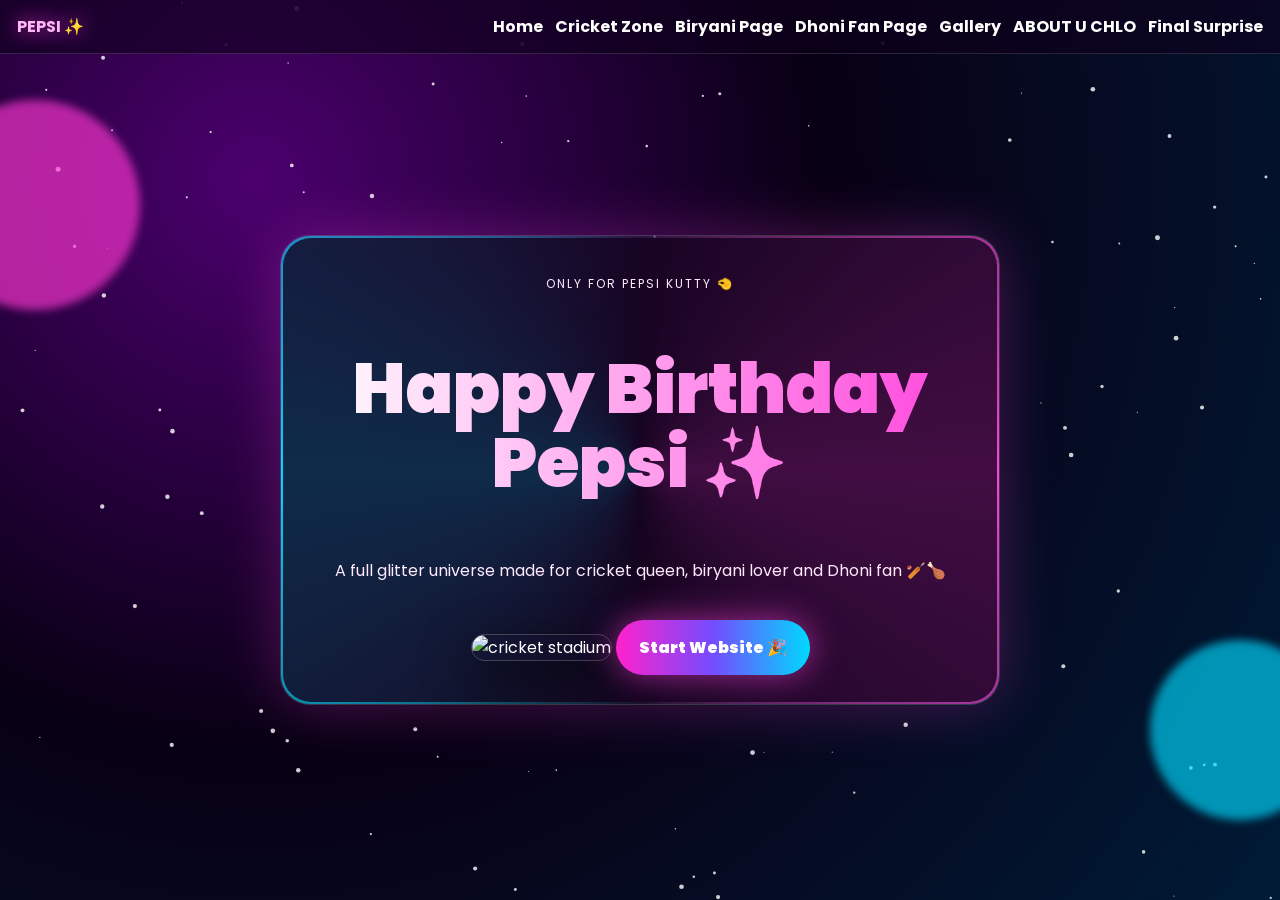
==== index.html @ fca7cf73 "Pepsi birthday website" ====
<!DOCTYPE html>
<html lang="en">
<head>
  <meta charset="UTF-8">
  <meta name="viewport" content="width=device-width, initial-scale=1.0">
  <title>Home | Pepsi Universe</title>
  <link rel="stylesheet" href="style.css">
</head>
<body>
<canvas id="stars"></canvas>

<div id="loader">
  <div class="loader-ring"></div>
  <h1>Pepsi Universe ✨</h1>
  <p>glitter loading...</p>
</div>

<nav>
  <b>PEPSI ✨</b>
  <button id="menu">☰</button>
  <div id="navLinks"><a href="index.html">Home</a><a href="cricket.html">Cricket Zone</a><a href="biryani.html">Biryani Page</a><a href="dhoni.html">Dhoni Fan Page</a><a href="gallery.html">Gallery</a><a href="about.html">ABOUT U CHLO</a><a href="final.html">Final Surprise</a></div>
</nav>


<main class="screen hero">
  <div class="orb orb1"></div><div class="orb orb2"></div>
  <section class="glass hero-box reveal">
    <p class="tag">ONLY FOR PEPSI KUTTY 🤏</p>
    <h1>Happy Birthday<br><span>Pepsi ✨</span></h1>
    <p>A full glitter universe made for cricket queen, biryani lover and Dhoni fan 🏏🍗</p>
    <img class="hero-img" src="https://images.unsplash.com/photo-1531415074968-036ba1b575da?auto=format&fit=crop&w=900&q=80" alt="cricket stadium">
    <a class="btn" href="cricket.html">Start Website 🎉</a>
  </section>
</main>


<script src="script.js"></script>
</body>
</html>
---- style.css ----
@import url('https://fonts.googleapis.com/css2?family=Poppins:wght@400;700;900&display=swap');

*{
box-sizing:border-box;
}

html{
scroll-behavior:smooth;
}

body{
margin:0;
font-family:Poppins,sans-serif;
color:white;
background:#080014;
overflow-x:hidden;
}

#stars{
position:fixed;
inset:0;
z-index:-5;
background:radial-gradient(circle at 20% 20%,#4b006e,#080014 45%,#001b36);
}

#loader{
position:fixed;
inset:0;
background:#070011;
z-index:999;
display:flex;
flex-direction:column;
align-items:center;
justify-content:center;
transition:1s ease;
}

#loader.hide{
opacity:0;
pointer-events:none;
transform:scale(1.2);
}

.loader-ring{
width:90px;
height:90px;
border-radius:50%;
border:5px solid #ffffff22;
border-top-color:#ff43dc;
border-right-color:#00d9ff;
animation:spin 1s linear infinite;
box-shadow:0 0 35px #ff43dc;
}

@keyframes spin{
to{
transform:rotate(360deg);
}
}

#loader h1{
font-size:34px;
background:linear-gradient(90deg,#fff,#ff75e8,#72e9ff);
-webkit-background-clip:text;
color:transparent;
}

nav{
position:fixed;
top:0;
left:0;
right:0;
z-index:99;
display:flex;
justify-content:space-between;
align-items:center;
padding:14px 17px;
background:#10001d99;
backdrop-filter:blur(14px);
border-bottom:1px solid #ffffff22;
}

nav b{
color:#ffb8f5;
text-shadow:0 0 20px #ff43dc;
}

#menu{
background:#ffffff17;
color:white;
border:1px solid #ffffff30;
border-radius:10px;
padding:8px 12px;
font-size:20px;
}

#navLinks{
display:none;
position:absolute;
top:58px;
right:15px;
background:#120020f3;
border:1px solid #ffffff22;
border-radius:18px;
padding:14px;
flex-direction:column;
gap:12px;
}

#navLinks.show{
display:flex;
}

#navLinks a{
color:white;
text-decoration:none;
font-weight:700;
}

.screen{
min-height:100vh;
padding:95px 18px 55px;
display:flex;
flex-direction:column;
justify-content:center;
align-items:center;
text-align:center;
position:relative;
overflow:hidden;
}

.hero-box,
.glass,
.tilt-card,
.letter,
.final-box{
width:min(720px,100%);
padding:25px;
border-radius:30px;
background:#ffffff12;
border:1px solid #ffffff25;
backdrop-filter:blur(18px);
box-shadow:0 0 60px #ff43dc44;
position:relative;
overflow:hidden;
}

.hero-box:before,
.glass:before,
.tilt-card:before,
.letter:before,
.final-box:before{
content:"";
position:absolute;
inset:-80px;
background:conic-gradient(transparent,#ff43dc,transparent,#00d9ff,transparent);
animation:spin 6s linear infinite;
z-index:-2;
}

.hero-box:after,
.glass:after,
.tilt-card:after,
.letter:after,
.final-box:after{
content:"";
position:absolute;
inset:2px;
background:#13001dcc;
border-radius:28px;
z-index:-1;
}

.tag{
letter-spacing:2px;
font-size:12px;
color:#ffd4fa;
}

.hero h1,
.page-title,
.final h1{
font-size:44px;
line-height:1.05;
font-weight:900;
background:linear-gradient(90deg,#fff,#ff43dc,#00d9ff,#fff);
background-size:300%;
-webkit-background-clip:text;
color:transparent;
animation:gradientMove 5s linear infinite,glow 3s infinite,floatTitle 4s ease-in-out infinite;
}

@keyframes gradientMove{
to{
background-position:300%;
}
}

@keyframes glow{
50%{
text-shadow:0 0 40px #ff43dc,0 0 80px #00d9ff;
}
}

@keyframes floatTitle{
50%{
transform:translateY(-12px);
}
}

.hero-box p,
.glass p,
.letter p,
.final-box p{
line-height:1.8;
color:#ffeafd;
}

.btn,
#blast{
border:0;
margin-top:18px;
display:inline-block;
padding:15px 23px;
border-radius:999px;
color:white;
text-decoration:none;
font-weight:900;
background:linear-gradient(90deg,#ff22cc,#744cff,#00d9ff);
box-shadow:0 0 34px #ff43dc99;
cursor:pointer;
animation:pulse 1.5s infinite;
}

@keyframes pulse{
50%{
transform:scale(1.06);
box-shadow:0 0 55px #00d9ff99;
}
}

.hero-img,
.wide-img{
width:min(720px,100%);
height:250px;
object-fit:cover;
border-radius:25px;
border:1px solid #ffffff33;
box-shadow:0 18px 50px #000a;
margin:18px 0;
animation:imageFloat 5s ease-in-out infinite;
}

@keyframes imageFloat{
50%{
transform:translateY(-12px) scale(1.02);
}
}

.orb{
position:absolute;
border-radius:50%;
filter:blur(4px);
opacity:.65;
animation:orb 7s infinite ease-in-out;
}

.orb1{
width:210px;
height:210px;
background:#ff37d1;
left:-70px;
top:100px;
}

.orb2{
width:180px;
height:180px;
background:#00d9ff;
right:-50px;
bottom:80px;
animation-delay:2s;
}

@keyframes orb{
50%{
transform:translateY(-60px) scale(1.15);
}
}

.stadium:before{
content:"";
position:absolute;
inset:0;
background:linear-gradient(70deg,transparent,#ffffff22,transparent);
animation:sweep 3s infinite alternate;
}

@keyframes sweep{
from{
transform:translateX(-60%) rotate(10deg);
}
to{
transform:translateX(60%) rotate(-10deg);
}
}

.scoreboard{
width:min(700px,100%);
display:grid;
grid-template-columns:1fr 1fr;
gap:14px;
margin:20px 0;
}

.scoreboard div,
.mini-card{
background:#ffffff12;
border:1px solid #ffffff25;
backdrop-filter:blur(16px);
border-radius:24px;
padding:18px;
box-shadow:0 0 35px #0008;
}

.scoreboard small{
display:block;
color:#bdf6ff;
}

.scoreboard strong{
font-size:27px;
color:#ffb8f7;
}

/* DHONI PAGE IMAGE GRID */

.image-grid{
width:min(780px,100%);
display:grid;
grid-template-columns:1fr 1fr;
gap:18px;
margin:20px 0;
}

.image-grid img{
width:100%;
height:220px;
object-fit:cover;
border-radius:25px;
border:1px solid #ffffff33;
box-shadow:0 14px 40px #0008;
transition:.4s;
}

.image-grid img:hover{
transform:scale(1.04) rotate(1deg);
}

/* GALLERY PAGE 9:16 GRID */

.gallery-grid{
width:100%;
max-width:1000px;
display:grid;
grid-template-columns:repeat(auto-fit,minmax(170px,1fr));
gap:24px;
margin-top:30px;
align-items:start;
}

/* IMPORTANT: CRINGE IMAGES TRUE 9:16 */

.cringe-img{
display:block;
width:100%;
aspect-ratio:9/16;
height:auto;
object-fit:cover;
border-radius:28px;
border:1px solid rgba(255,255,255,.18);
box-shadow:0 25px 60px rgba(0,0,0,.55);
transition:.5s;
background:#12001d;
}

.cringe-img:hover{
transform:translateY(-12px) scale(1.03);
box-shadow:0 35px 80px rgba(255,20,180,.35);
}

.tilt-card{
animation:tilt 4s infinite ease-in-out;
}

@keyframes tilt{
50%{
transform:perspective(700px) rotateX(6deg) rotateY(-6deg);
}
}

.cards{
width:min(700px,100%);
display:grid;
grid-template-columns:1fr 1fr;
gap:14px;
margin-top:18px;
}

.mini-card{
font-weight:900;
}

.letter{
text-align:left;
}

.letter h3{
text-align:center;
color:#ffb6f5;
}

.center{
color:#ffd9fb;
}

.final-box{
padding:38px 22px;
}

.reveal{
opacity:0;
transform:translateY(80px) scale(.9);
transition:1.2s cubic-bezier(.16,.84,.44,1);
}

.reveal.show{
opacity:1;
transform:translateY(0) scale(1);
}

.confetti{
position:fixed;
top:-20px;
width:10px;
height:16px;
z-index:999;
animation:fall 3.4s linear forwards;
}

@keyframes fall{
to{
transform:translateY(110vh) rotate(900deg);
}
}

/* MOBILE */

@media(max-width:700px){

.gallery-grid{
grid-template-columns:1fr;
max-width:360px;
}

.image-grid{
grid-template-columns:1fr;
}

.scoreboard,
.cards{
grid-template-columns:1fr;
}

.hero h1,
.page-title,
.final h1{
font-size:38px;
}

.hero-img,
.wide-img{
height:210px;
}

}

/* DESKTOP NAV */

@media(min-width:850px){

#menu{
display:none;
}

#navLinks{
display:flex;
position:static;
flex-direction:row;
background:transparent;
border:0;
padding:0;
}

.screen{
padding-inline:55px;
}

.hero h1,
.page-title,
.final h1{
font-size:70px;
}

}
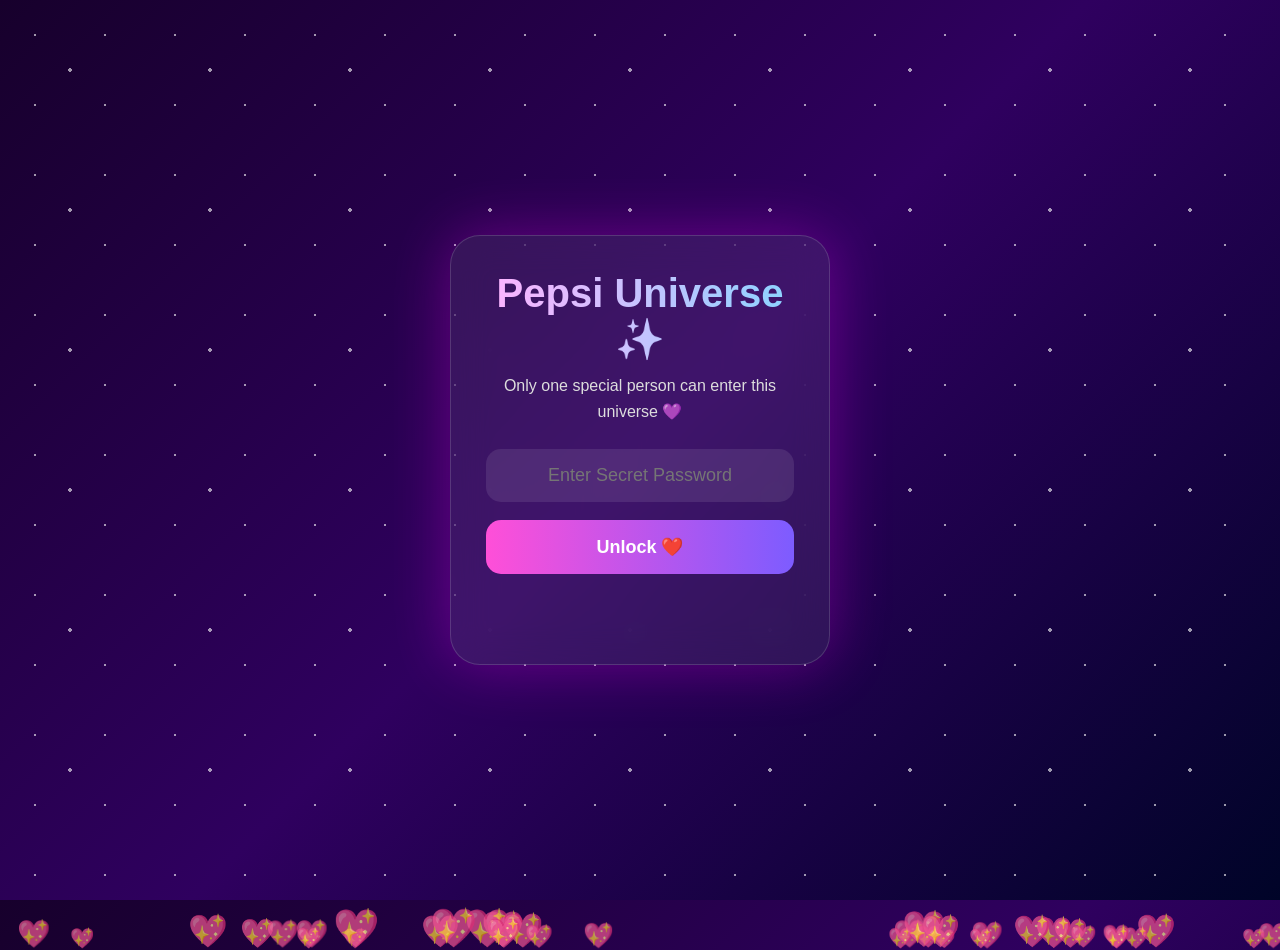
==== commit 31ef12b3: "Added password entry page" ====
--- a/index.html
+++ b/index.html
@@ -1,39 +1,239 @@
 <!DOCTYPE html>
 <html lang="en">
 <head>
-  <meta charset="UTF-8">
-  <meta name="viewport" content="width=device-width, initial-scale=1.0">
-  <title>Home | Pepsi Universe</title>
-  <link rel="stylesheet" href="style.css">
+<meta charset="UTF-8">
+<meta name="viewport" content="width=device-width, initial-scale=1.0">
+<title>Pepsi Universe ✨</title>
+
+<style>
+*{
+    margin:0;
+    padding:0;
+    box-sizing:border-box;
+    font-family:Arial,Helvetica,sans-serif;
+}
+
+body{
+    overflow:hidden;
+    height:100vh;
+    display:flex;
+    justify-content:center;
+    align-items:center;
+    background:linear-gradient(135deg,#17002c,#2f005f,#000428);
+    position:relative;
+}
+
+/* Stars */
+body::before{
+    content:"";
+    position:absolute;
+    inset:0;
+    background-image:
+    radial-gradient(white 1px,transparent 1px),
+    radial-gradient(white 2px,transparent 2px);
+    background-size:70px 70px,140px 140px;
+    animation:moveStars 60s linear infinite;
+    opacity:.6;
+}
+
+@keyframes moveStars{
+    from{transform:translateY(0);}
+    to{transform:translateY(400px);}
+}
+
+/* Floating hearts */
+
+.heart{
+    position:absolute;
+    bottom:-50px;
+    color:#ff69b4;
+    animation:float 12s linear infinite;
+    opacity:.7;
+}
+
+@keyframes float{
+    from{
+        transform:translateY(0) scale(.5);
+    }
+    to{
+        transform:translateY(-120vh) scale(1.5);
+    }
+}
+
+.card{
+    width:92%;
+    max-width:380px;
+    background:rgba(255,255,255,.08);
+    backdrop-filter:blur(18px);
+    border:1px solid rgba(255,255,255,.15);
+    border-radius:30px;
+    padding:35px;
+    text-align:center;
+    color:white;
+    z-index:10;
+    box-shadow:0 0 60px rgba(255,0,255,.3);
+}
+
+h1{
+    font-size:40px;
+    margin-bottom:10px;
+    background:linear-gradient(90deg,#ffb3ff,#8bd3ff);
+    -webkit-background-clip:text;
+    -webkit-text-fill-color:transparent;
+}
+
+p{
+    color:#ddd;
+    margin-bottom:25px;
+    line-height:1.6;
+}
+
+input{
+    width:100%;
+    padding:16px;
+    border:none;
+    outline:none;
+    border-radius:15px;
+    background:#ffffff18;
+    color:white;
+    font-size:18px;
+    text-align:center;
+}
+
+button{
+    margin-top:18px;
+    width:100%;
+    padding:16px;
+    border:none;
+    border-radius:15px;
+    cursor:pointer;
+    font-size:18px;
+    font-weight:bold;
+    background:linear-gradient(90deg,#ff4fd8,#7d5cff);
+    color:white;
+    transition:.3s;
+}
+
+button:hover{
+    transform:scale(1.04);
+    box-shadow:0 0 25px hotpink;
+}
+
+#msg{
+    margin-top:20px;
+    min-height:35px;
+    font-weight:bold;
+}
+
+.loader{
+    display:none;
+    margin-top:20px;
+}
+
+.bar{
+    height:12px;
+    width:100%;
+    border-radius:50px;
+    background:#ffffff25;
+    overflow:hidden;
+}
+
+.fill{
+    height:100%;
+    width:0%;
+    background:linear-gradient(90deg,#00f2ff,#ff4fd8);
+    animation:load 2.2s forwards;
+}
+
+@keyframes load{
+    to{width:100%;}
+}
+</style>
+
 </head>
 <body>
-<canvas id="stars"></canvas>
-
-<div id="loader">
-  <div class="loader-ring"></div>
-  <h1>Pepsi Universe ✨</h1>
-  <p>glitter loading...</p>
+
+<div class="card">
+
+<h1>Pepsi Universe ✨</h1>
+
+<p>
+Only one special person can enter this universe 💜
+</p>
+
+<input id="pass" type="password" placeholder="Enter Secret Password">
+
+<button onclick="checkPassword()">
+Unlock ❤️
+</button>
+
+<div id="msg"></div>
+
+<div class="loader" id="loader">
+
+<p>Authenticating...</p>
+
+<div class="bar">
+<div class="fill"></div>
 </div>
 
-<nav>
-  <b>PEPSI ✨</b>
-  <button id="menu">☰</button>
-  <div id="navLinks"><a href="index.html">Home</a><a href="cricket.html">Cricket Zone</a><a href="biryani.html">Biryani Page</a><a href="dhoni.html">Dhoni Fan Page</a><a href="gallery.html">Gallery</a><a href="about.html">ABOUT U CHLO</a><a href="final.html">Final Surprise</a></div>
-</nav>
-
-
-<main class="screen hero">
-  <div class="orb orb1"></div><div class="orb orb2"></div>
-  <section class="glass hero-box reveal">
-    <p class="tag">ONLY FOR PEPSI KUTTY 🤏</p>
-    <h1>Happy Birthday<br><span>Pepsi ✨</span></h1>
-    <p>A full glitter universe made for cricket queen, biryani lover and Dhoni fan 🏏🍗</p>
-    <img class="hero-img" src="https://images.unsplash.com/photo-1531415074968-036ba1b575da?auto=format&fit=crop&w=900&q=80" alt="cricket stadium">
-    <a class="btn" href="cricket.html">Start Website 🎉</a>
-  </section>
-</main>
-
-
-<script src="script.js"></script>
+</div>
+
+</div>
+
+<script>
+
+for(let i=0;i<35;i++){
+
+let h=document.createElement("div");
+
+h.className="heart";
+
+h.innerHTML="💖";
+
+h.style.left=Math.random()*100+"vw";
+
+h.style.fontSize=(18+Math.random()*20)+"px";
+
+h.style.animationDelay=Math.random()*12+"s";
+
+document.body.appendChild(h);
+
+}
+
+function checkPassword(){
+
+const password="fantaxpepsi3024";
+
+const input=document.getElementById("pass").value.trim();
+
+const msg=document.getElementById("msg");
+
+if(input===password){
+
+msg.style.color="#9dff9d";
+
+msg.innerHTML="✨ Welcome Pepsi Kutty 🤏<br>Opening your universe...";
+
+document.getElementById("loader").style.display="block";
+
+setTimeout(()=>{
+
+window.location.href="home.html";
+
+},2500);
+
+}else{
+
+msg.style.color="#ff9c9c";
+
+msg.innerHTML="❌ Oii Kutty 😂<br>Password wrong... Think pannuuu 🤏";
+
+}
+
+}
+
+</script>
+
 </body>
 </html>
